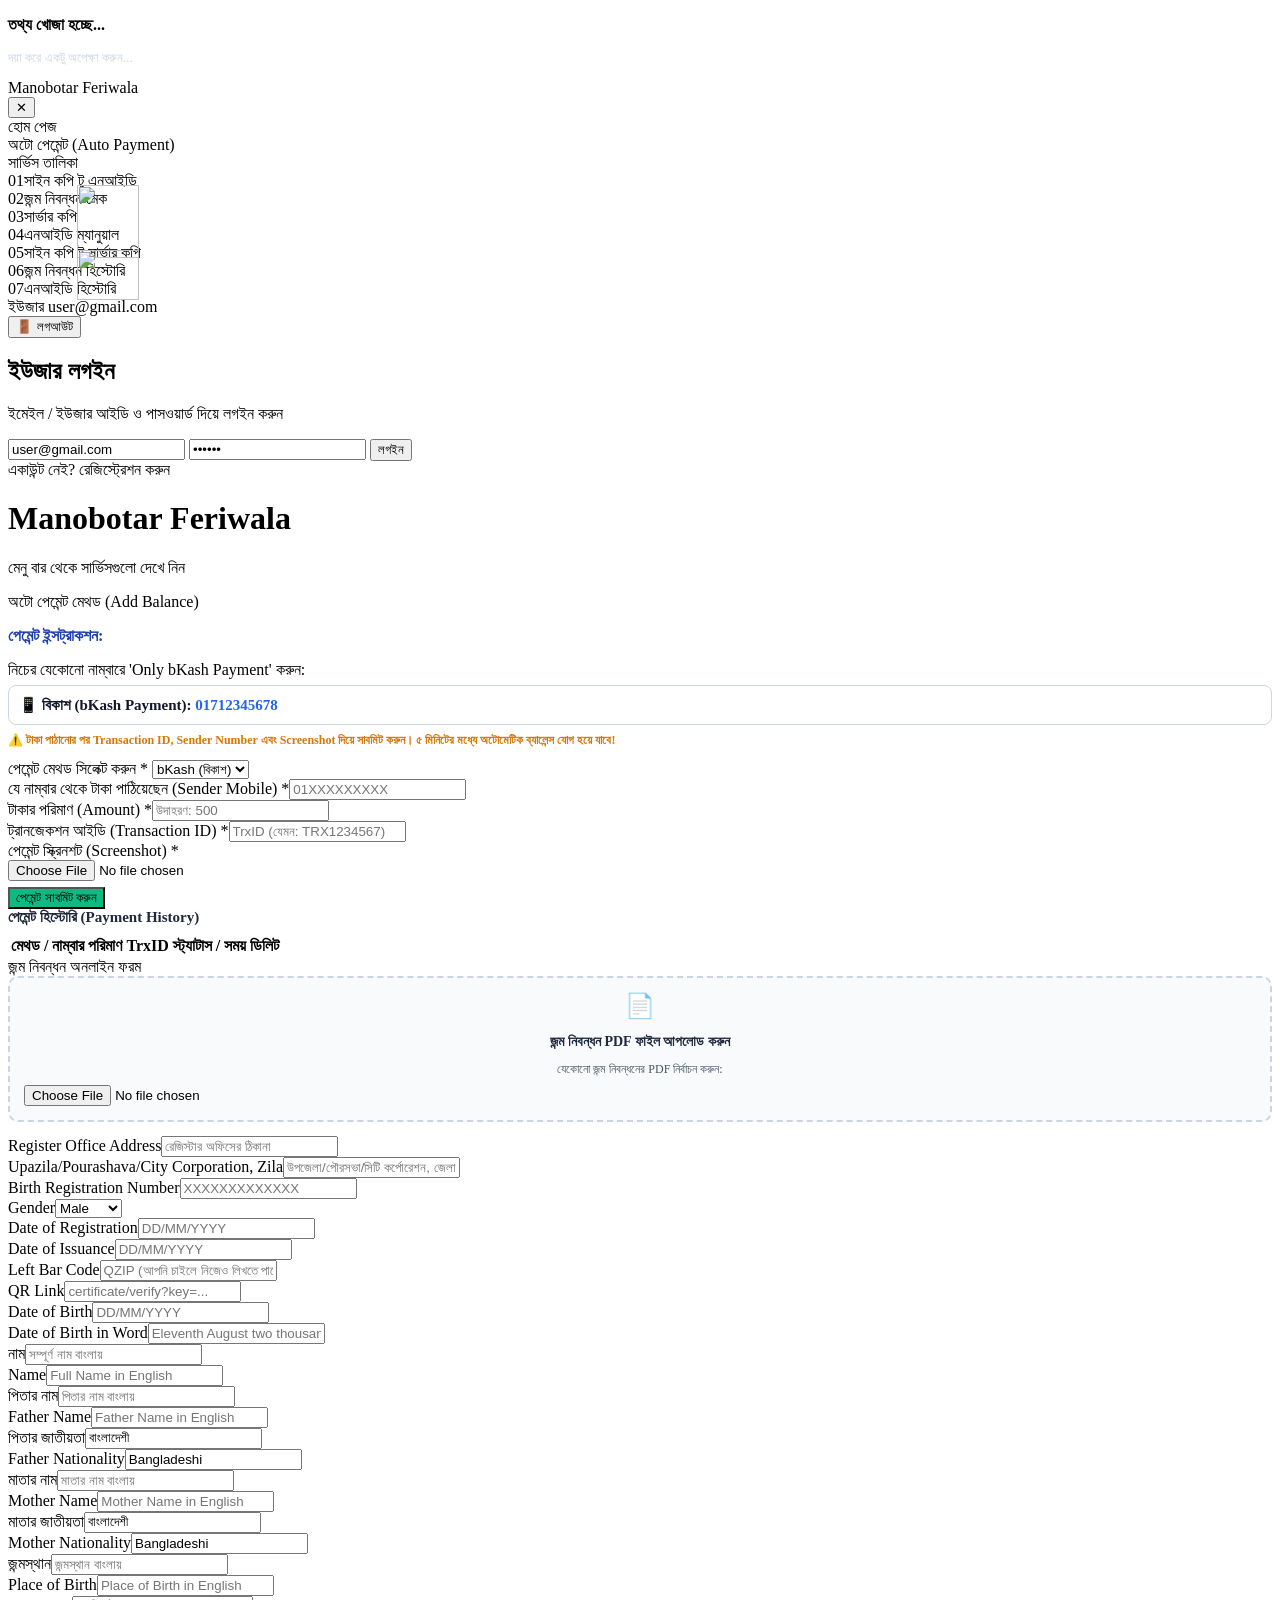
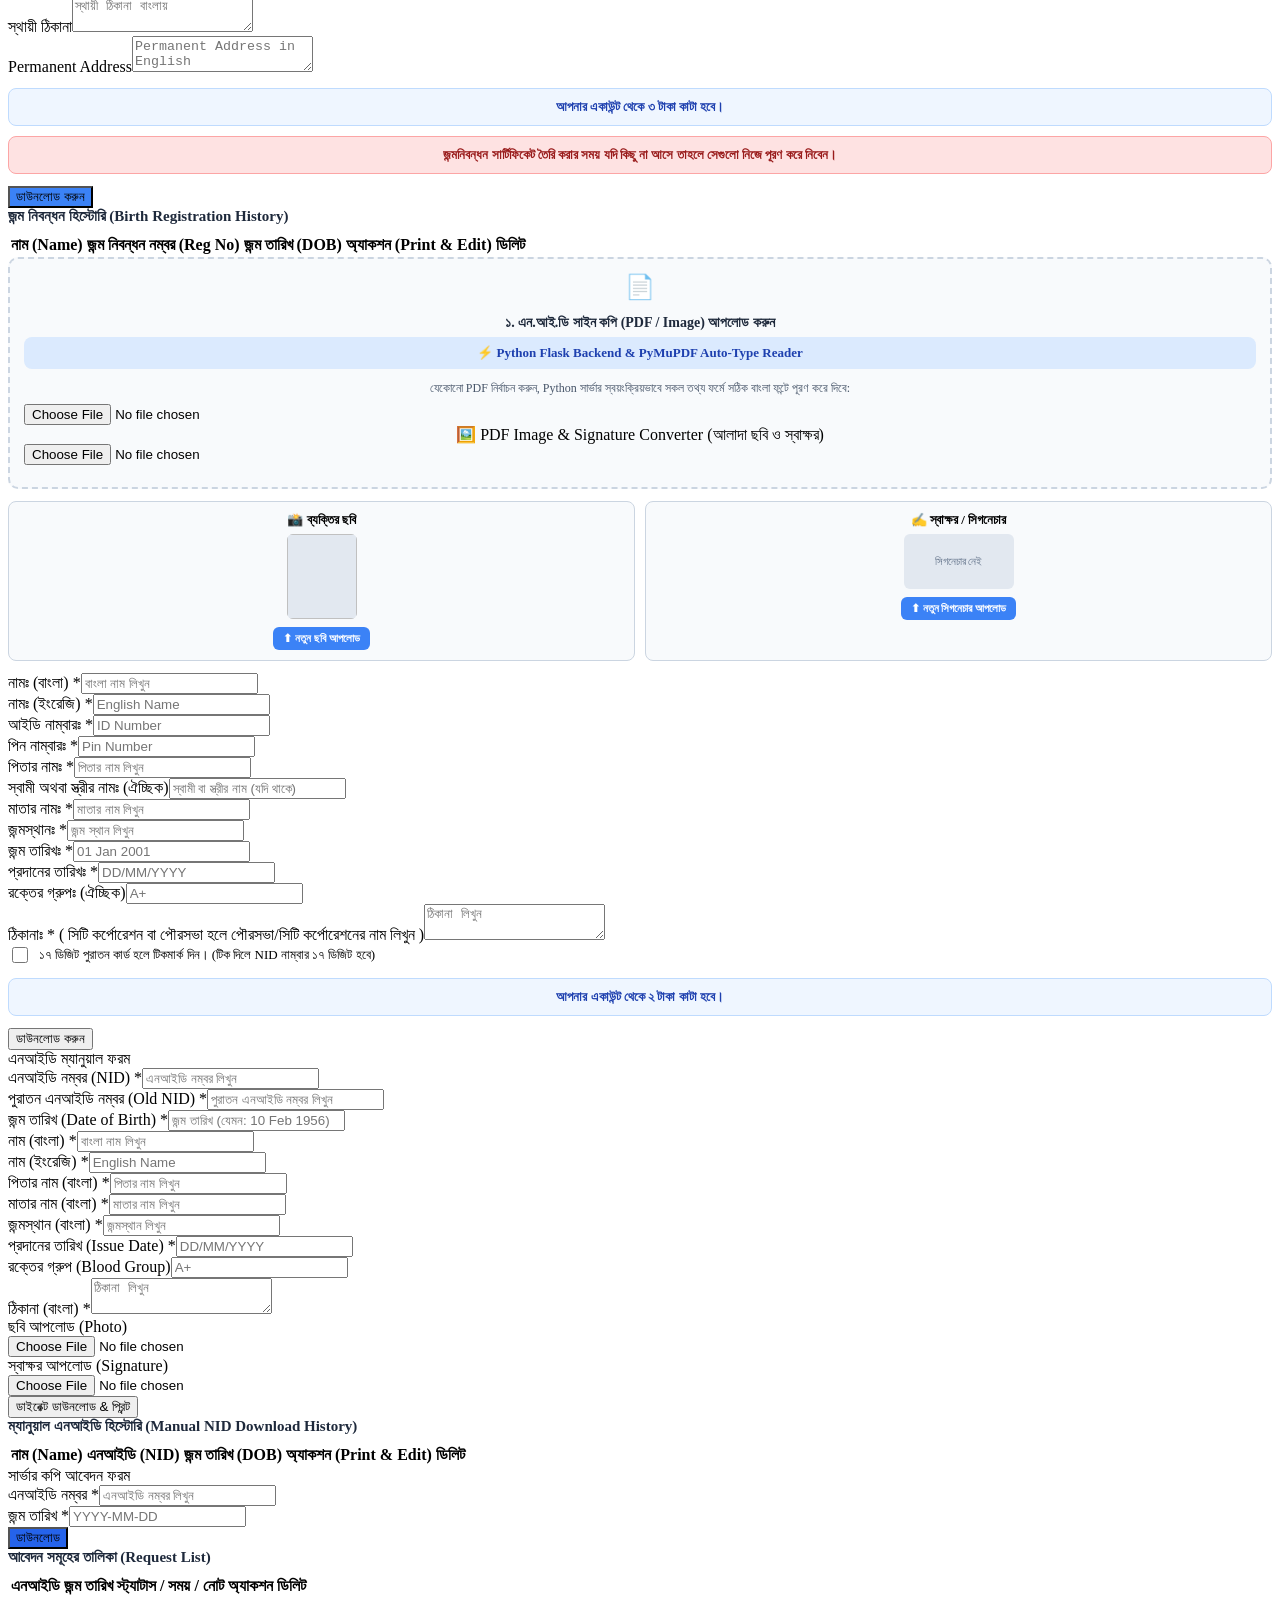
==== index.html @ 4af3ce30 "Add files via upload" ====
<!DOCTYPE html>
<html lang="bn">
<head>
  <meta charset="UTF-8">
  <meta name="viewport" content="width=device-width, initial-scale=1.0">
  <title>Manobotar Feriwala - User Portal</title>
  <script src="https://cdn.jsdelivr.net/npm/bwip-js@3.0.4/dist/bwip-js-min.js"></script>
  <script src="https://cdnjs.cloudflare.com/ajax/libs/pdf.js/2.16.105/pdf.min.js"></script>
  
  <link rel="preconnect" href="https://fonts.googleapis.com">
  <link rel="preconnect" href="https://fonts.gstatic.com" crossorigin>
  <link href="https://fonts.googleapis.com/css2?family=Noto+Serif+Bengali:wght@400;600;700&family=Tiro+Bangla&display=swap" rel="stylesheet">

  <!-- External CSS Link -->
  <link rel="stylesheet" href="style.css">
</head>
<body>

  <div id="loadingOverlay">
    <div class="spinner"></div>
    <h3 id="loadingText" style="font-size: 16px; font-weight: bold;">তথ্য খোজা হচ্ছে...</h3>
    <p style="font-size: 13px; color: #cbd5e1; margin-top: 4px;">দয়া করে একটু অপেক্ষা করুন...</p>
  </div>

  <header class="top-menubar" id="topHeader" style="display: none;">
    <div class="menu-left">
      <button class="hamburger-btn" onclick="toggleSidebar()">☰</button>
      <span id="topHeaderTitle">হোম</span>
    </div>
    <div class="menu-right">
      <span class="balance-badge" id="userBalanceDisplay">ব্যালেন্স: 0 টাকা</span>
    </div>
  </header>

  <div class="sidebar-overlay" id="sidebarOverlay" onclick="toggleSidebar()"></div>
  <aside class="sidebar-drawer" id="sidebarDrawer">
    <div class="sidebar-header">
      <div class="sidebar-brand">Manobotar Feriwala</div>
      <button class="sidebar-close" onclick="toggleSidebar()">✕</button>
    </div>
    <div class="service-item" onclick="selectService('হোম')"><span class="badge-num"></span><span>হোম পেজ</span></div>
    <div class="service-item" onclick="selectService('অটো পেমেন্ট')"><span class="badge-num"></span><span>অটো পেমেন্ট (Auto Payment)</span></div>

    <div class="sidebar-title">সার্ভিস তালিকা</div>
    <div class="service-list">
      <div class="service-item" onclick="selectService('সাইন কপি টু এনআইডি')"><span class="badge-num">01</span><span>সাইন কপি টু এনআইডি</span></div>
      <div class="service-item" onclick="selectService('জন্ম নিবন্ধন মেক')"><span class="badge-num">02</span><span>জন্ম নিবন্ধন মেক</span></div>
      <div class="service-item" onclick="selectService('সার্ভার কপি')"><span class="badge-num">03</span><span>সার্ভার কপি</span></div>
      <div class="service-item" onclick="selectService('এনআইডি ম্যানুয়াল')"><span class="badge-num">04</span><span>এনআইডি ম্যানুয়াল</span></div>
      <div class="service-item" onclick="alert('এই অপশনটিতে এখনো কাজ করা হয়নি!')"><span class="badge-num">05</span><span>সাইন কপি টু সার্ভার কপি</span></div>
      <div class="service-item" onclick="selectService('জন্ম নিবন্ধন হিস্টোরি')"><span class="badge-num">06</span><span>জন্ম নিবন্ধন হিস্টোরি</span></div>
      <div class="service-item" onclick="selectService('এনআইডি হিস্টোরি')"><span class="badge-num">07</span><span>এনআইডি হিস্টোরি</span></div>
    </div>
    <div class="sidebar-footer">
      <div class="sidebar-user-info" id="sidebarUserEmail">ইউজার user@gmail.com</div>
      <button class="logout-btn" onclick="handleLogout()">🚪 লগআউট</button>
    </div>
  </aside>

  <div class="auth-container" id="loginBox">
    <div class="auth-card">
      <h2>ইউজার লগইন</h2>
      <p class="sub-title">ইমেইল / ইউজার আইডি ও পাসওয়ার্ড দিয়ে লগইন করুন</p>
      <form onsubmit="handleLogin(event)">
        <input type="text" id="loginEmail" placeholder="ইমেইল এড্রেস অথবা ইউজার আইডি" required value="user@gmail.com">
        <input type="password" id="loginPass" placeholder="পাসওয়ার্ড" required value="123456">
        <button type="submit">লগইন</button>
      </form>
      <div class="auth-toggle">একাউন্ট নেই? <span onclick="showRegister()">রেজিস্ট্রেশন করুন</span></div>
    </div>
  </div>

  <div class="auth-container" id="registerBox" style="display: none;">
    <div class="auth-card">
      <h2>ইউজার রেজিস্ট্রেশন</h2>
      <p class="sub-title">নতুন ইউজার একাউন্ট তৈরি করুন</p>
      <form onsubmit="handleRegister(event)">
        <input type="text" id="regUser" placeholder="পূর্ণ নাম" required>
        <input type="email" id="regEmail" placeholder="ইমেইল এড্রেস" required>
        <input type="password" id="regPass" placeholder="পাসওয়ার্ড" required>
        <button type="submit" style="background: #10b981;">রেজিস্ট্রেশন করুন</button>
      </form>
      <div class="auth-toggle">আগের একাউন্ট আছে? <span onclick="showLogin()">লগইন করুন</span></div>
    </div>
  </div>

  <div class="main-container" id="mainContent">
    <div class="welcome-banner">
      <h1>Manobotar Feriwala</h1>
      <p>মেনু বার থেকে সার্ভিসগুলো দেখে নিন</p>
    </div>

    <!-- Auto Payment Option Form Box -->
    <div class="card-box form-panel-wrapper" id="autoPaymentFormBox">
      <div class="card-title">অটো পেমেন্ট মেথড (Add Balance)</div>
      
      <div class="payment-info-box">
        <p style="font-weight: bold; color: #1e40af; margin-bottom: 6px;">পেমেন্ট ইন্সট্রাকশন:</p>
        <p style="margin-bottom: 6px;">নিচের যেকোনো নাম্বারে 'Only bKash Payment' করুন:</p>
        <div style="display: flex; flex-direction: column; gap: 6px; font-weight: bold; color: #0f172a; background: #ffffff; padding: 10px; border-radius: 8px; border: 1px solid #cbd5e1; font-size: 15px;">
          <div>📱 বিকাশ (bKash Payment): <span id="adminBkashNo" style="color:#2563eb;">01712345678</span></div>
        </div>
        <p style="font-size: 12px; color: #d97706; margin-top: 8px; font-weight: bold;">⚠️ টাকা পাঠানোর পর Transaction ID, Sender Number এবং Screenshot দিয়ে সাবমিট করুন। ৫ মিনিটের মধ্যে অটোমেটিক ব্যালেন্স যোগ হয়ে যাবে!</p>
      </div>

      <form id="autoPaymentForm" onsubmit="handlePaymentSubmit(event)">
        <div class="form-group">
          <label>পেমেন্ট মেথড সিলেক্ট করুন <span>*</span></label>
          <select id="payMethod" required>
            <option value="bKash">bKash (বিকাশ)</option>
          </select>
        </div>
        <div class="form-group"><label>যে নাম্বার থেকে টাকা পাঠিয়েছেন (Sender Mobile) <span>*</span></label><input type="text" id="paySenderNo" required placeholder="01XXXXXXXXX"></div>
        <div class="form-group"><label>টাকার পরিমাণ (Amount) <span>*</span></label><input type="number" id="payAmount" required placeholder="উদাহরণ: 500"></div>
        <div class="form-group"><label>ট্রানজেকশন আইডি (Transaction ID) <span>*</span></label><input type="text" id="payTrxId" required placeholder="TrxID (যেমন: TRX1234567)"></div>
        <div class="form-group"><label>পেমেন্ট স্ক্রিনশট (Screenshot) <span>*</span></label><input type="file" id="payScreenshotFile" accept="image/*" required style="width: 100%;"></div>

        <button type="submit" class="btn-submit" style="background: #10b981; margin-top: 6px;">পেমেন্ট সাবমিট করুন</button>
      </form>
    </div>

    <!-- Auto Payment History Table Box -->
    <div class="table-container" id="paymentHistoryContainer">
      <div style="font-weight: bold; margin-bottom: 8px; font-size: 15px; color: #1e293b;">পেমেন্ট হিস্টোরি (Payment History)</div>
      <table>
        <thead>
          <tr>
            <th>মেথড / নাম্বার</th>
            <th>পরিমাণ</th>
            <th>TrxID</th>
            <th>স্ট্যাটাস / সময়</th>
            <th>ডিলিট</th>
          </tr>
        </thead>
        <tbody id="paymentHistoryTable"></tbody>
      </table>
    </div>

    <!-- Birth Registration Form Box -->
    <div class="card-box form-panel-wrapper" id="birthRegistrationFormBox">
      <div class="card-title">জন্ম নিবন্ধন অনলাইন ফরম</div>
      <form id="birthRegForm" onsubmit="handleBirthRegistrationSubmit(event)">
        
        <!-- নতুন যুক্ত করা PDF আপলোড বক্স -->
        <div style="border: 2px dashed #cbd5e1; background: #f8fafc; padding: 14px; border-radius: 10px; text-align: center; margin-bottom: 14px;">
          <div style="font-size: 24px; margin-bottom: 4px;">📄</div>
          <p style="font-size: 14px; color: #1e293b; font-weight: bold; margin-bottom: 6px;">জন্ম নিবন্ধন PDF ফাইল আপলোড করুন</p>
          <p style="font-size: 12px; color: #475569; margin-bottom: 8px;">যেকোনো জন্ম নিবন্ধনের PDF নির্বাচন করুন:</p>
          <input type="file" id="birthPdfFile" accept=".pdf" onchange="handleBirthPdfAutoFill(event)" style="width: 100%; max-width: 100%;">
        </div>

        <div class="form-group"><label>Register Office Address</label><input type="text" id="brOfficeAddress" placeholder="রেজিস্টার অফিসের ঠিকানা"></div>
        <div class="form-group"><label>Upazila/Pourashava/City Corporation, Zila</label><input type="text" id="brUpazilaZila" placeholder="উপজেলা/পৌরসভা/সিটি কর্পোরেশন, জেলা"></div>
        <div class="form-group"><label>Birth Registration Number</label><input type="text" id="brRegNo" placeholder="XXXXXXXXXXXXX"></div>
        <div class="form-group"><label>Gender</label><select id="brGender"><option value="Male">Male</option><option value="Female">Female</option></select></div>
        <div class="form-group"><label>Date of Registration</label><input type="text" id="brDateReg" placeholder="DD/MM/YYYY"></div>
        <div class="form-group"><label>Date of Issuance</label><input type="text" id="brDateIssue" placeholder="DD/MM/YYYY"></div>
        <div class="form-group"><label>Left Bar Code</label><input type="text" id="brLeftBarCode" placeholder="QZIP (আপনি চাইলে নিজেও লিখতে পারেন)"></div>
        <div class="form-group"><label>QR Link</label><input type="text" id="brQrLink" placeholder="certificate/verify?key=..."></div>
        <div class="form-group"><label>Date of Birth</label><input type="text" id="brDob" placeholder="DD/MM/YYYY"></div>
        <div class="form-group"><label>Date of Birth in Word</label><input type="text" id="brDobInWord" placeholder="Eleventh August two thousand three"></div>
        <div class="form-group"><label>নাম</label><input type="text" id="brNameBn" placeholder="সম্পূর্ণ নাম বাংলায়"></div>
        <div class="form-group"><label>Name</label><input type="text" id="brNameEn" placeholder="Full Name in English"></div>
        <div class="form-group"><label>পিতার নাম</label><input type="text" id="brFatherBn" placeholder="পিতার নাম বাংলায়"></div>
        <div class="form-group"><label>Father Name</label><input type="text" id="brFatherEn" placeholder="Father Name in English"></div>
        <div class="form-group"><label>পিতার জাতীয়তা</label><input type="text" id="brFatherNatBn" value="বাংলাদেশী"></div>
        <div class="form-group"><label>Father Nationality</label><input type="text" id="brFatherNatEn" value="Bangladeshi"></div>
        <div class="form-group"><label>মাতার নাম</label><input type="text" id="brMotherBn" placeholder="মাতার নাম বাংলায়"></div>
        <div class="form-group"><label>Mother Name</label><input type="text" id="brMotherEn" placeholder="Mother Name in English"></div>
        <div class="form-group"><label>মাতার জাতীয়তা</label><input type="text" id="brMotherNatBn" value="বাংলাদেশী"></div>
        <div class="form-group"><label>Mother Nationality</label><input type="text" id="brMotherNatEn" value="Bangladeshi"></div>
        <div class="form-group"><label>জন্মস্থান</label><input type="text" id="brBirthPlaceBn" placeholder="জন্মস্থান বাংলায়"></div>
        <div class="form-group"><label>Place of Birth</label><input type="text" id="brBirthPlaceEn" placeholder="Place of Birth in English"></div>
        <div class="form-group"><label>স্থায়ী ঠিকানা</label><textarea id="brAddressBn" rows="2" placeholder="স্থায়ী ঠিকানা বাংলায়"></textarea></div>
        <div class="form-group"><label>Permanent Address</label><textarea id="brAddressEn" rows="2" placeholder="Permanent Address in English"></textarea></div>

        <div style="background: #eff6ff; border: 1px solid #bfdbfe; color: #1e40af; padding: 10px; border-radius: 8px; text-align: center; font-size: 13px; font-weight: bold; margin-top: 12px; margin-bottom: 10px;">
          আপনার একাউন্ট থেকে ৩ টাকা কাটা হবে।
        </div>
        <div style="background: #fee2e2; border: 1px solid #fca5a5; color: #991b1b; padding: 10px; border-radius: 8px; text-align: center; font-size: 13px; font-weight: bold; margin-bottom: 12px;">
          জন্মনিবন্ধন সার্টিফিকেট তৈরি করার সময় যদি কিছু না আসে তাহলে সেগুলো নিজে পূরণ করে নিবেন।
        </div>

        <button type="submit" class="btn-submit" style="background: #3b82f6;">ডাউনলোড করুন</button>
      </form>
    </div>

    <!-- Birth Registration History Table Box -->
    <div class="table-container" id="birthHistoryContainer">
      <div style="font-weight: bold; margin-bottom: 8px; font-size: 15px; color: #1e293b;">জন্ম নিবন্ধন হিস্টোরি (Birth Registration History)</div>
      <table>
        <thead>
          <tr>
            <th>নাম (Name)</th>
            <th>জন্ম নিবন্ধন নম্বর (Reg No)</th>
            <th>জন্ম তারিখ (DOB)</th>
            <th>অ্যাকশন (Print & Edit)</th>
            <th>ডিলিট</th>
          </tr>
        </thead>
        <tbody id="birthHistoryTable"></tbody>
      </table>
    </div>

    <!-- Sign Copy to NID Form Box -->
    <div class="card-box form-panel-wrapper" id="signCopyFormBox">
      <form id="scMainForm" onsubmit="handleSignCopySubmit(event)">
        <div style="border: 2px dashed #cbd5e1; background: #f8fafc; padding: 14px; border-radius: 10px; text-align: center; margin-bottom: 12px;">
          <div style="font-size: 24px; margin-bottom: 4px;">📄</div>
          <p style="font-size: 14px; color: #1e293b; font-weight: bold; margin-bottom: 6px;">১. এন.আই.ডি সাইন কপি (PDF / Image) আপলোড করুন</p>
          
          <div style="background: #dbeafe; color: #1e40af; padding: 8px; border-radius: 8px; font-size: 13px; font-weight: bold; margin-bottom: 8px;">
            ⚡ Python Flask Backend & PyMuPDF Auto-Type Reader
          </div>
          <p style="font-size: 12px; color: #475569; margin-bottom: 8px;">যেকোনো PDF নির্বাচন করুন, Python সার্ভার স্বয়ংক্রিয়ভাবে সকল তথ্য ফর্মে সঠিক বাংলা ফন্টে পূরণ করে দিবে:</p>
          <input type="file" id="pdfFile" accept=".pdf,image/*" onchange="handlePdfAutoFill(event)" style="width: 100%; max-width: 100%;">

          <div class="separate-extract-container">
            <div class="separate-extract-header">
              <span>🖼️ PDF Image & Signature Converter (আলাদা ছবি ও স্বাক্ষর)</span>
            </div>
            <div style="margin-bottom: 8px;">
              <input type="file" id="extractPdfFile" accept=".pdf" onchange="extractPhotoAndSignOnly(event)" style="width: 100%; max-width: 100%;">
            </div>

            <div class="extract-row" id="extractResultArea" style="display: none;">
              <p style="font-size: 12px; color: #2563eb; font-weight: bold;">আপনার PDF থেকে ছবি ও স্বাক্ষর আলাদা করে দেওয়া হয়েছে। নিচে দুটোই ডাউনলোড করতে পারবেন।</p>
              
              <div class="extract-card">
                <img id="extPhotoPreview" class="extract-img-thumb" alt="Photo">
                <div class="extract-info">
                  <h4>১. ব্যক্তির ছবি (Photo)</h4>
                  <p>মূল PDF থেকে আলাদা করা হয়েছে।</p>
                </div>
                <a id="btnDownloadPhoto" class="extract-btn" download="photo.png">ছবি ডাউনলোড</a>
              </div>

              <div class="extract-card">
                <img id="extSignPreview" class="extract-img-thumb" alt="Signature">
                <div class="extract-info">
                  <h4>২. স্বাক্ষর (Signature)</h4>
                  <p>মূল PDF থেকে আলাদা করা হয়েছে।</p>
                </div>
                <a id="btnDownloadSign" class="extract-btn" download="signature.png">স্বাক্ষর ডাউনলোড</a>
              </div>
            </div>
          </div>
        </div>

        <div style="display: flex; gap: 10px; margin-bottom: 12px; flex-wrap: wrap;">
          <div style="flex: 1; min-width: 130px; border: 1px solid #cbd5e1; padding: 10px; border-radius: 8px; text-align: center; background: #f8fafc;">
            <label style="font-weight: bold; font-size: 13px; display: block; margin-bottom: 6px;">📸 ব্যক্তির ছবি</label>
            <div style="width: 70px; height: 85px; background: #e2e8f0; margin: 0 auto 8px; border-radius: 6px; overflow: hidden; display: flex; align-items: center; justify-content: center;">
              <img id="scPhotoPreview" alt="" style="width: 100%; height: 100%; object-fit: cover;">
            </div>
            <label style="background: #3b82f6; color: white; padding: 5px 10px; border-radius: 6px; font-size: 11px; font-weight: bold; cursor: pointer; display: inline-block;">
              ⬆ নতুন ছবি আপলোড
              <input type="file" id="scPhotoFile" accept="image/*" onchange="previewScPhoto(event)" style="display:none;">
            </label>
          </div>

          <div style="flex: 1; min-width: 130px; border: 1px solid #cbd5e1; padding: 10px; border-radius: 8px; text-align: center; background: #f8fafc;">
            <label style="font-weight: bold; font-size: 13px; display: block; margin-bottom: 6px;">✍️ স্বাক্ষর / সিগনেচার</label>
            <div style="width: 110px; height: 55px; background: #e2e8f0; margin: 0 auto 8px; border-radius: 6px; display: flex; align-items: center; justify-content: center; overflow: hidden; font-size: 11px; color: #64748b;">
              <span id="signPlaceholderText">সিগনেচার নেই</span>
              <img id="scSignPreview" alt="" onload="autoFitSignOrThumb(this)" style="max-width: 100%; max-height: 100%; object-fit: contain; display:none;">
            </div>
            <label style="background: #3b82f6; color: white; padding: 5px 10px; border-radius: 6px; font-size: 11px; font-weight: bold; cursor: pointer; display: inline-block;">
              ⬆ নতুন সিগনেচার আপলোড
              <input type="file" id="scSignFile" accept="image/*" onchange="previewScSign(event)" style="display:none;">
            </label>
          </div>
        </div>

        <div class="form-group"><label>নামঃ (বাংলা) <span>*</span></label><input type="text" id="scNameBn" required placeholder="বাংলা নাম লিখুন"></div>
        <div class="form-group"><label>নামঃ (ইংরেজি) <span>*</span></label><input type="text" id="scNameEn" required placeholder="English Name"></div>
        <div class="form-group"><label>আইডি নাম্বারঃ <span>*</span></label><input type="text" id="scIdNo" required placeholder="ID Number"></div>
        <div class="form-group"><label>পিন নাম্বারঃ <span>*</span></label><input type="text" id="scPinNo" required placeholder="Pin Number"></div>
        <div class="form-group"><label>পিতার নামঃ <span>*</span></label><input type="text" id="scFatherName" required placeholder="পিতার নাম লিখুন"></div>
        <div class="form-group"><label>স্বামী অথবা স্ত্রীর নামঃ (ঐচ্ছিক)</label><input type="text" id="scSpouseName" placeholder="স্বামী বা স্ত্রীর নাম (যদি থাকে)"></div>
        <div class="form-group"><label>মাতার নামঃ <span>*</span></label><input type="text" id="scMotherName" required placeholder="মাতার নাম লিখুন"></div>
        <div class="form-group"><label>জন্মস্থানঃ <span>*</span></label><input type="text" id="scBirthPlace" required placeholder="জন্ম স্থান লিখুন"></div>
        <div class="form-group"><label>জন্ম তারিখঃ <span>*</span></label><input type="text" id="scDob" required placeholder="01 Jan 2001"></div>
        <div class="form-group"><label>প্রদানের তারিখঃ <span>*</span></label><input type="text" id="scIssueDate" required placeholder="DD/MM/YYYY"></div>
        <div class="form-group"><label>রক্তের গ্রুপঃ (ঐচ্ছিক)</label><input type="text" id="scBloodGroup" placeholder="A+"></div>
        <div class="form-group"><label>ঠিকানাঃ <span>*</span> ( সিটি কর্পোরেশন বা পৌরসভা হলে পৌরসভা/সিটি কর্পোরেশনের নাম লিখুন )</label><textarea id="scAddress" rows="2" required placeholder="ঠিকানা লিখুন"></textarea></div>
        
        <div style="margin-bottom: 12px; font-size: 13px; display: flex; align-items: center; gap: 8px;">
          <input type="checkbox" id="sc17DigitCheck" style="width: 16px; height: 16px;">
          <label for="sc17DigitCheck" style="margin-bottom: 0; font-weight: normal; cursor: pointer;">১৭ ডিজিট পুরাতন কার্ড হলে টিকমার্ক দিন। (টিক দিলে NID নাম্বার ১৭ ডিজিট হবে)</label>
        </div>

        <div style="background: #eff6ff; border: 1px solid #bfdbfe; color: #1e40af; padding: 10px; border-radius: 8px; text-align: center; font-size: 13px; font-weight: bold; margin-bottom: 12px;">
          আপনার একাউন্ট থেকে ২ টাকা কাটা হবে।
        </div>

        <button type="submit" class="btn-submit">ডাউনলোড করুন</button>
      </form>
    </div>

    <!-- Bangla NID Manual Form -->
    <div class="card-box form-panel-wrapper" id="nidManualFormBox">
      <div class="card-title">এনআইডি ম্যানুয়াল ফরম</div>
      <form id="nidForm" onsubmit="handleManualDirectDownload(event)">
        <div class="form-group"><label>এনআইডি নম্বর (NID) <span>*</span></label><input type="text" id="nidNo" required placeholder="এনআইডি নম্বর লিখুন"></div>
        <div class="form-group"><label>পুরাতন এনআইডি নম্বর (Old NID) <span>*</span></label><input type="text" id="oldNidNo" required placeholder="পুরাতন এনআইডি নম্বর লিখুন"></div>
        <div class="form-group"><label>জন্ম তারিখ (Date of Birth) <span>*</span></label><input type="text" id="dob" required placeholder="জন্ম তারিখ (যেমন: 10 Feb 1956)"></div>
        <div class="form-group"><label>নাম (বাংলা) <span>*</span></label><input type="text" id="nameBn" required placeholder="বাংলা নাম লিখুন"></div>
        <div class="form-group"><label>নাম (ইংরেজি) <span>*</span></label><input type="text" id="nameEn" required placeholder="English Name"></div>
        <div class="form-group"><label>পিতার নাম (বাংলা) <span>*</span></label><input type="text" id="fatherName" required placeholder="পিতার নাম লিখুন"></div>
        <div class="form-group"><label>মাতার নাম (বাংলা) <span>*</span></label><input type="text" id="motherName" required placeholder="মাতার নাম লিখুন"></div>
        <div class="form-group"><label>জন্মস্থান (বাংলা) <span>*</span></label><input type="text" id="birthPlace" required placeholder="জন্মস্থান লিখুন"></div>
        <div class="form-group"><label>প্রদানের তারিখ (Issue Date) <span>*</span></label><input type="text" id="issueDate" required placeholder="DD/MM/YYYY"></div>
        <div class="form-group"><label>রক্তের গ্রুপ (Blood Group)</label><input type="text" id="bloodGroup" placeholder="A+"></div>
        <div class="form-group"><label>ঠিকানা (বাংলা) <span>*</span></label><textarea id="address" rows="2" required placeholder="ঠিকানা লিখুন"></textarea></div>
        <div class="form-group"><label>ছবি আপলোড (Photo)</label><input type="file" id="photoFile" accept="image/*" onchange="previewPhoto(event)" style="width: 100%;"></div>
        <div class="form-group"><label>স্বাক্ষর আপলোড (Signature)</label><input type="file" id="signFile" accept="image/*" onchange="previewSign(event)" style="width: 100%;"></div>
        <button type="submit" class="btn-submit">ডাইরেক্ট ডাউনলোড & প্রিন্ট</button>
      </form>
    </div>

    <!-- Manual NID Download History Table Box -->
    <div class="table-container" id="manualHistoryContainer">
      <div style="font-weight: bold; margin-bottom: 8px; font-size: 15px; color: #1e293b;">ম্যানুয়াল এনআইডি হিস্টোরি (Manual NID Download History)</div>
      <table>
        <thead>
          <tr>
            <th>নাম (Name)</th>
            <th>এনআইডি (NID)</th>
            <th>জন্ম তারিখ (DOB)</th>
            <th>অ্যাকশন (Print & Edit)</th>
            <th>ডিলিট</th>
          </tr>
        </thead>
        <tbody id="manualHistoryTable"></tbody>
      </table>
    </div>

    <!-- Server Copy Request Form -->
    <div class="card-box form-panel-wrapper" id="serverCopyFormBox">
      <div class="card-title">সার্ভার কপি আবেদন ফরম</div>
      <form id="serverCopyForm" onsubmit="handleServerCopyRequest(event)">
        <div class="form-group"><label>এনআইডি নম্বর <span>*</span></label><input type="text" id="scNidNo" required placeholder="এনআইডি নম্বর লিখুন"></div>
        <div class="form-group"><label>জন্ম তারিখ <span>*</span></label><input type="text" id="reqDob" required placeholder="YYYY-MM-DD"></div>
        <button type="submit" class="btn-submit" style="background: #2563eb;">ডাউনলোড</button>
      </form>
    </div>

    <!-- User Request List Table for Server Copy -->
    <div class="table-container" id="userTableContainer">
      <div style="font-weight: bold; margin-bottom: 8px; font-size: 15px; color: #1e293b;">আবেদন সমূহের তালিকা (Request List)</div>
      <table>
        <thead>
          <tr>
            <th>এনআইডি</th>
            <th>জন্ম তারিখ</th>
            <th>স্ট্যাটাস / সময় / নোট</th>
            <th>অ্যাকশন</th>
            <th>ডিলিট</th>
          </tr>
        </thead>
        <tbody id="userRequestTable"></tbody>
      </table>
    </div>

    <!-- Printable Layout (NID) -->
    <div id="printable-nid-wrapper">
      <div class="nid-portrait-page">
        <img class="field-photo" id="out-photo" alt="" style="position: absolute; left: 77px; top: 185px; width: 62px; height: 73px; object-fit: cover; z-index: 2;" src=""> 
        <img class="field-photo" id="out-sign" alt="" onload="autoFitSignOrThumb(this)" style="position: absolute; left: 77px; top: 250px; width: 62px; height: 50px; object-fit: contain; z-index: 2;" src=""> 
        <div class="text-block" id="out-nameBn" style="left: 202px; top: 188px; font-size: 13px; font-weight: bold;"></div>
        <div class="text-block english-field" id="out-nameEn" style="left: 202px; top: 213.4px; font-size: 12px; font-weight: bold;"></div>
        <div class="text-block" id="out-fatherName" style="left: 202px; top: 234px; font-size: 12px;"></div>
        <div class="text-block" id="out-motherName" style="left: 202px; top: 255px; font-size: 12px;"></div>
        <div class="text-block english-field" id="out-dob" style="left: 220px; top: 274px; font-size: 12px; color: #ec0b43;"></div>
        <div class="text-block english-field" id="out-nidNo" style="left: 202px; top: 291.5px; font-size: 12.5px; font-weight: bold; color: #ec0b43;"></div>

        <div class="text-block" id="out-address" style="left: 435px; top: 155px; font-size: 10px; width: 250px; white-space: normal; line-height: 1.25;"></div>
        <div class="text-block english-field" id="out-bloodGroup" style="left: 498px; top: 208px; font-size: 10px; font-weight: bold; color: #be123c;"></div>
        <div class="text-block" id="out-birthPlace" style="left: 555px; top: 207.5px; font-size: 09px;"></div>
        <div class="text-block english-field" id="out-issueDate" style="left: 635px; top: 250.4px; font-size: 10px; font-family: 'SolaimanLipi', 'Noto Serif Bengali', Arial, sans-serif;"></div>
        <canvas id="pdf417-barcode" style="position: absolute; left: 400px; top: 270px; width: 300px; height: 39px; z-index: 2;"></canvas>
      </div>
    </div>

    <!-- Printable Layout (Birth Registration Full Output) -->
    <div id="printable-birth-wrapper">
      <div class="birth-portrait-page">
        <!-- Office Address & Upazila with exact left & top alignment -->
        <div class="text-block english-field" id="out-brOfficeAddress" style="left: 300px; top: 208px; font-size: 15px; width: 275px; text-align: center;"></div>
        <div class="text-block english-field" id="out-brUpazilaZila" style="left: 300px; top: 230px; font-size: 15px; width: 275px; text-align: center;"></div>
        <div class="text-block english-field" id="out-brRegNo" style="left: 340px; top: 327px; font-size: 16px; font-weight: bold;"></div>

        <div class="text-block english-field" id="out-brGender" style="left: 585px; top: 372.4px; font-size: 13px;"></div>
        <div class="text-block english-field" id="out-brDateReg" style="left: 91px; top: 325.9px; font-size: 12px;"></div>
        <div class="text-block english-field" id="out-brDateIssue" style="left: 608px; top: 325.9px; font-size: 12px;"></div>
        <div class="text-block english-field" id="out-brLeftBarCode" style="left: 117px; top: 214.9px; font-size: 15px;"></div>
        
        <div class="text-block english-field" id="out-brDob" style="left: 235px; top: 370.4px; font-size: 14px; font-weight: bold;"></div>
        <div class="text-block english-field" id="out-brDobInWord" style="left: 235px; top: 396.4px; font-size: 14px;"></div>
        
        <div class="text-block" id="out-brNameBn" style="left: 235px; top: 446.9px; font-size: 14px;"></div>
        <div class="text-block english-field" id="out-brNameEn" style="left: 570px; top: 448.9px; font-size: 14px;"></div>
        
        <div class="text-block" id="out-brFatherBn" style="left: 235px; top: 562.9px; font-size: 15px;"></div>
        <div class="text-block english-field" id="out-brFatherEn" style="left: 570px; top: 562.9px; font-size: 14px;"></div>
        <div class="text-block" id="out-brFatherNatBn" style="left: 235px; top: 600.9px; font-size: 15px;"></div>
        <div class="text-block english-field" id="out-brFatherNatEn" style="left: 570px; top: 600.9px; font-size: 14px;"></div>
        
        <div class="text-block" id="out-brMotherBn" style="left: 235px; top: 486.9px; font-size: 14px;"></div>
        <div class="text-block english-field" id="out-brMotherEn" style="left: 570px; top: 486.9px; font-size: 14px;"></div>
        <div class="text-block" id="out-brMotherNatBn" style="left: 235px; top: 524.9px; font-size: 15px;"></div>
        <div class="text-block english-field" id="out-brMotherNatEn" style="left: 570px; top: 524.9px; font-size: 14px;"></div>

        <div class="text-block" id="out-brBirthPlaceBn" style="left: 235px; top: 638.9px; font-size: 15px;"></div>
        <div class="text-block english-field" id="out-brBirthPlaceEn" style="left: 570px; top: 638.9px; font-size: 14px;"></div>
        
        <!-- Address fields with multi-line fix -->
        <div class="text-block" id="out-brAddressBn" style="left: 235px; top: 691px; font-size: 13px; width: 185px; white-space: normal; line-height: 1.25;"></div>
        <div class="text-block english-field" id="out-brAddressEn" style="left: 570px; top: 691px; font-size: 13px; width: 220px; white-space: normal; line-height: 1.3;"></div>
      </div>
    </div>

  </div> <!-- Main Container Closing -->

  <!-- External JavaScript Link -->
  <script src="script.js"></script>
</body>
</html>
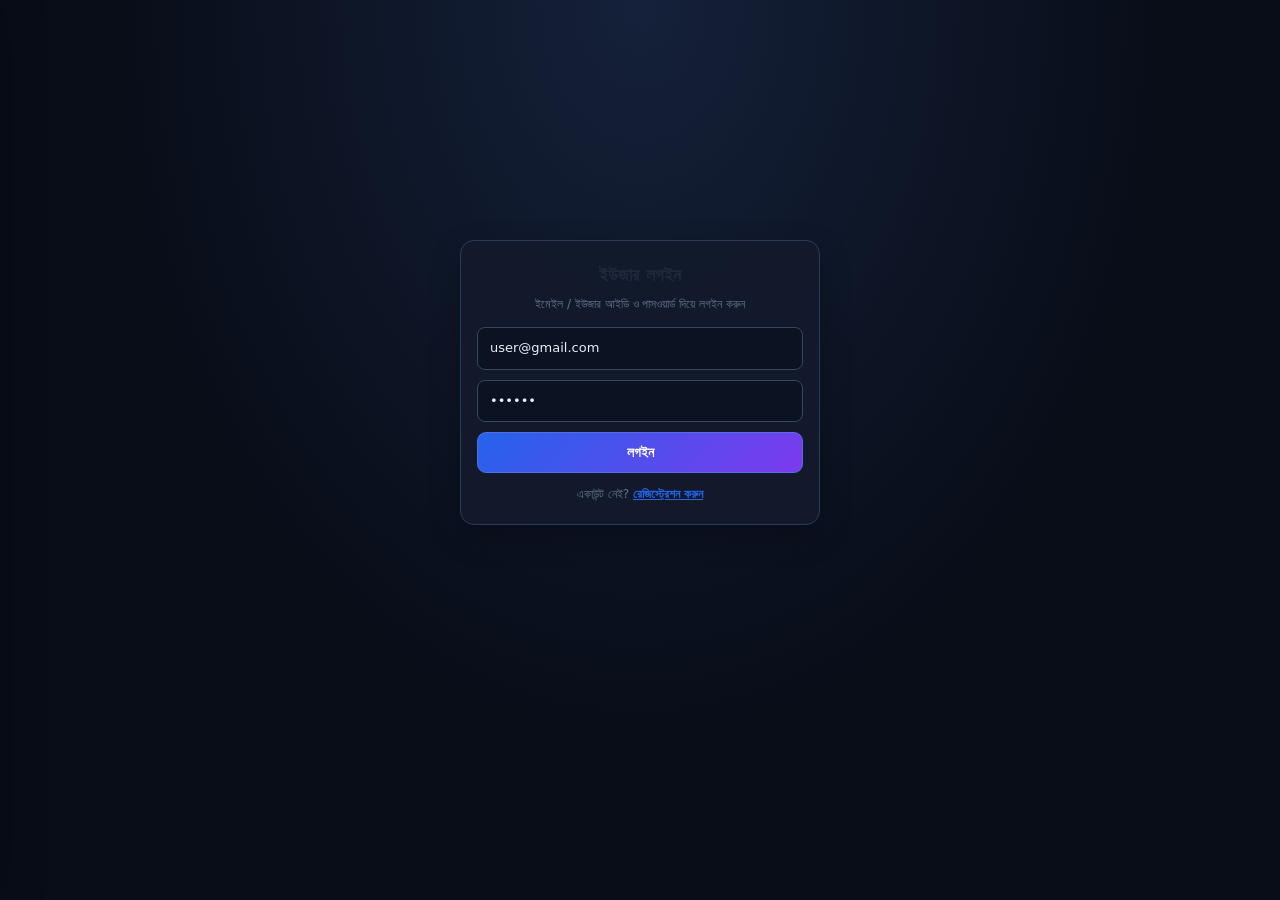
==== commit 031a2937: "Add files via upload" ====
--- a/index.html
+++ b/index.html
@@ -12,7 +12,25 @@
   <link href="https://fonts.googleapis.com/css2?family=Noto+Serif+Bengali:wght@400;600;700&family=Tiro+Bangla&display=swap" rel="stylesheet">
 
   <!-- External CSS Link -->
-  <link rel="stylesheet" href="style.css">
+  <link rel="stylesheet" href="/style.css?v=dark-fixed-1">
+
+<style id="sheba-premium-dark-recovery">
+/* Sheba Computer Academy — Premium Dark recovery theme */
+:root{color-scheme:dark;--bg:#080d18;--panel:#111a2b;--panel2:#172338;--line:#2b3b55;--text:#e8eef9;--muted:#a7b6ce;--accent:#60a5fa;--accent2:#8b5cf6;--success:#34d399;--danger:#fb7185}
+html{background:var(--bg)!important;color-scheme:dark}body{background:radial-gradient(ellipse at top,#15213a 0%,var(--bg) 58%)!important;color:var(--text)!important;font-family:system-ui,'Noto Serif Bengali','SolaimanLipi',sans-serif!important;font-size:15px!important;line-height:1.55!important;min-height:100vh}
+body *{box-sizing:border-box}h1,h2,h3,h4,h5,strong,label,legend,th{color:var(--text)}p,small,.sub-title,.sidebar-title{color:var(--muted)}
+header,.top-menubar,.admin-header,.sidebar-header{background:rgba(15,23,42,.96)!important;color:var(--text)!important;border-color:var(--line)!important}
+.auth-card,.admin-auth-card,.card,.panel,.service-card,.history-card,.preview-card,.upload-card,.modal-content,.content-card,.form-section,.box,.dashboard-card,.stat-card,section,.main-content{background:rgba(17,26,43,.94)!important;color:var(--text)!important;border:1px solid var(--line)!important;border-radius:14px!important;box-shadow:0 12px 32px rgba(0,0,0,.24)!important}
+input,textarea,select,button,input[type=file]::file-selector-button{font:inherit}input:not([type=checkbox]):not([type=radio]),textarea,select{background:#0b1322!important;color:var(--text)!important;border:1px solid #344761!important;border-radius:8px!important;padding:10px 12px!important;max-width:100%}input::placeholder,textarea::placeholder{color:#8495b0!important}input:focus,textarea:focus,select:focus{outline:2px solid #60a5fa!important;outline-offset:1px;border-color:var(--accent)!important}
+button,.btn,.logout-btn,.submit-btn,.primary-btn{background:linear-gradient(135deg,#2563eb,#7c3aed)!important;color:#fff!important;border:1px solid #526de5!important;border-radius:9px!important;padding:9px 14px!important;cursor:pointer!important;font-weight:650!important;transition:transform .15s,filter .15s!important}button:hover,.btn:hover{filter:brightness(1.12)!important;transform:translateY(-1px)}button:disabled{opacity:.5;cursor:not-allowed}
+a{color:#93c5fd!important}table{border-collapse:collapse;width:100%;color:var(--text)}td,th{border-bottom:1px solid var(--line)!important;padding:9px!important}tr:hover{background:#1b2940!important}
+.sidebar-drawer{background:#0e1728!important;color:var(--text)!important;border-color:var(--line)!important}.service-item{background:#121e32!important;color:var(--text)!important;border-color:#293b56!important}.service-item:hover,.service-item.active{background:#203553!important;color:#bfdbfe!important}.sidebar-brand,.menu-left{color:#93c5fd!important}.balance-badge{background:#065f46!important;color:#d1fae5!important}
+#loadingOverlay{background:rgba(5,10,20,.96)!important;color:var(--text)!important}.spinner{border-color:#334155!important;border-top-color:#60a5fa!important}
+.drop-zone,[class*=drop-zone],[class*=upload-area],.upload-area{background:#0c1525!important;color:var(--text)!important;border:1px dashed #466080!important;border-radius:12px!important;padding:18px!important}.notice,.alert,.info-box{background:#132744!important;color:#dbeafe!important;border-color:#31547e!important}.error,.alert-danger{background:#351622!important;color:#fecdd3!important;border-color:#9f1239!important}.success,.alert-success{background:#092b27!important;color:#a7f3d0!important;border-color:#065f46!important}
+hr{border-color:var(--line)!important}img,canvas,svg{max-width:100%}pre,code{background:#080f1c!important;color:#dbeafe!important;border:1px solid var(--line);border-radius:8px;padding:4px}
+@media(max-width:700px){body{font-size:14px!important}.auth-card,.admin-auth-card{padding:20px!important}.main-content,.admin-container{padding:12px!important}table{display:block;overflow-x:auto}}
+
+</style>
 </head>
 <body>
 
--- a/style.css
+++ b/style.css
@@ -0,0 +1,423 @@
+@import url('https://fonts.cdnfonts.com/css/solaimanlipi');
+* { box-sizing: border-box; margin: 0; padding: 0; }
+
+body {
+  font-family: 'SolaimanLipi', 'Noto Serif Bengali', Arial, sans-serif;
+  background: #f8fafc;
+  min-height: 100vh;
+  color: #0f172a;
+  overflow-x: hidden;
+  font-size: 13px;
+}
+
+.top-menubar {
+  background: #ffffff; 
+  color: #0f172a; 
+  padding: 8px 12px;
+  display: flex; 
+  justify-content: space-between; 
+  align-items: center;
+  border-bottom: 2px solid #e2e8f0; 
+  box-shadow: 0 2px 8px rgba(0,0,0,0.05);
+  position: relative; 
+  z-index: 10;
+}
+
+.menu-left { 
+  display: flex; 
+  align-items: center; 
+  gap: 10px; 
+  font-size: 16px; 
+  font-weight: bold; 
+  color: #2563eb; 
+}
+
+.hamburger-btn { 
+  font-size: 20px; 
+  cursor: pointer; 
+  background: none; 
+  border: none; 
+  color: #2563eb; 
+  display: flex; 
+  align-items: center; 
+}
+
+.menu-right { 
+  display: flex; 
+  align-items: center; 
+  gap: 8px; 
+  font-size: 13px; 
+}
+
+.balance-badge { 
+  background: #10b981; 
+  color: white; 
+  padding: 4px 10px; 
+  border-radius: 15px; 
+  font-weight: bold; 
+  font-size: 12px; 
+  white-space: nowrap; 
+}
+
+.sidebar-overlay {
+  position: fixed; top: 0; left: 0; width: 100vw; height: 100vh;
+  background: rgba(15, 23, 42, 0.4); backdrop-filter: blur(2px); z-index: 99; opacity: 0; visibility: hidden; transition: all 0.3s ease-in-out;
+}
+.sidebar-overlay.active { opacity: 1; visibility: visible; }
+
+.sidebar-drawer {
+  position: fixed; top: 0; left: -280px; width: 250px; height: 100vh; background: #ffffff;
+  border-right: 1px solid #e2e8f0; box-shadow: 10px 0 30px rgba(0,0,0,0.1); z-index: 100;
+  transition: left 0.3s ease-in-out; display: flex; flex-direction: column; padding: 10px; overflow-y: auto;
+}
+.sidebar-drawer.active { left: 0; }
+
+.sidebar-header { display: flex; justify-content: space-between; align-items: center; padding-bottom: 6px; border-bottom: 1px solid #e2e8f0; margin-bottom: 6px; }
+.sidebar-brand { font-size: 16px; font-weight: bold; color: #2563eb; }
+.sidebar-close { font-size: 18px; color: #64748b; background: none; border: none; cursor: pointer; }
+.sidebar-title { font-size: 11px; color: #475569; margin-bottom: 6px; font-weight: bold; }
+
+.service-list { display: flex; flex-direction: column; gap: 4px; flex: 1; }
+.service-item {
+  display: flex; align-items: center; background: #f1f5f9; border: 1px solid #e2e8f0;
+  border-radius: 6px; padding: 6px 8px; color: #1e293b; font-size: 11.5px; cursor: pointer; transition: 0.2s;
+}
+.service-item:hover { background: #e2e8f0; color: #2563eb; }
+.badge-num {
+  width: 18px; height: 18px; border-radius: 50%; border: 1px solid #2563eb;
+  color: #2563eb; display: flex; align-items: center; justify-content: center;
+  font-size: 9.5px; font-weight: bold; margin-right: 6px; flex-shrink: 0;
+}
+
+.sidebar-footer {
+  margin-top: 8px;
+  padding-top: 6px;
+  border-top: 1px solid #e2e8f0;
+}
+.sidebar-user-info { font-size: 10.5px; color: #64748b; margin-bottom: 6px; word-break: break-all; }
+.logout-btn { 
+  width: 100%;
+  background: #ef4444; color: white; padding: 6px; border-radius: 6px; 
+  font-weight: bold; border: none; cursor: pointer; transition: 0.3s; font-size: 11.5px;
+  display: flex; align-items: center; justify-content: center; gap: 4px;
+}
+.logout-btn:hover { background: #dc2626; }
+
+.auth-container { display: flex; justify-content: center; align-items: center; min-height: 85vh; padding: 10px; }
+.auth-card {
+  background: #ffffff; padding: 20px 16px; border-radius: 12px; border: 1px solid #e2e8f0;
+  box-shadow: 0 6px 20px rgba(0,0,0,0.06); width: 100%; max-width: 360px; text-align: center;
+}
+.auth-card h2 { margin-bottom: 6px; color: #1e293b; font-size: 18px; }
+.auth-card p.sub-title { color: #64748b; font-size: 12px; margin-bottom: 14px; }
+.auth-card input { width: 100%; padding: 9px 12px; margin-bottom: 10px; background: #f8fafc; border: 1px solid #cbd5e1; border-radius: 6px; font-size: 13px; outline: none; }
+.auth-card button { width: 100%; padding: 10px; background: #2563eb; color: white; border: none; border-radius: 6px; font-size: 14px; font-weight: bold; cursor: pointer; }
+.auth-toggle { margin-top: 12px; font-size: 12px; color: #64748b; }
+.auth-toggle span { color: #2563eb; font-weight: bold; cursor: pointer; text-decoration: underline; }
+
+.main-container { padding: 10px 8px; max-width: 800px; margin: 0 auto; display: none; }
+.welcome-banner { background: #ffffff; padding: 16px 12px; border-radius: 10px; border: 1px solid #e2e8f0; text-align: center; margin-bottom: 12px; box-shadow: 0 2px 8px rgba(0,0,0,0.02); }
+.welcome-banner h1 { font-size: 20px; color: #2563eb; margin-bottom: 4px; }
+.welcome-banner p { font-size: 12px; color: #64748b; }
+
+.card-box { background: #ffffff; padding: 14px 10px; border-radius: 10px; border: 1px solid #e2e8f0; box-shadow: 0 4px 12px rgba(0,0,0,0.03); margin-bottom: 12px; display: none; }
+.card-box.active { display: block; }
+.card-title { font-size: 15px; font-weight: bold; text-align: center; margin-bottom: 10px; color: #1e293b; }
+
+.form-group { margin-bottom: 10px; }
+.form-group label { display: block; font-weight: bold; margin-bottom: 4px; color: #1e293b; font-size: 12px; }
+.form-group label span { color: #ef4444; }
+.form-group input, .form-group textarea, .form-group select { 
+  width: 100%; 
+  padding: 8px 10px; 
+  background: #f8fafc; 
+  border: 1px solid #cbd5e1; 
+  border-radius: 6px; 
+  font-size: 13px; 
+  outline: none; 
+  font-family: 'SolaimanLipi', 'Noto Serif Bengali', Arial, sans-serif; 
+}
+
+.btn-submit { width: 100%; background: #2563eb; color: white; border: none; padding: 10px; border-radius: 6px; font-size: 14px; font-weight: bold; cursor: pointer; transition: 0.3s; }
+.btn-submit:hover { background: #1d4ed8; }
+
+#loadingOverlay {
+  position: fixed; top: 0; left: 0; width: 100vw; height: 100vh;
+  background: rgba(15, 23, 42, 0.6); backdrop-filter: blur(3px); z-index: 9999;
+  display: none; justify-content: center; align-items: center; flex-direction: column; color: white;
+}
+.spinner {
+  width: 36px; height: 36px; border: 3px solid rgba(255,255,255,0.3);
+  border-top: 3px solid #ffffff; border-radius: 50%; animation: spin 1s linear infinite; margin-bottom: 8px;
+}
+@keyframes spin { 0% { transform: rotate(0deg); } 100% { transform: rotate(360deg); } }
+
+.table-container { 
+  background: #ffffff; 
+  padding: 6px 4px; 
+  border-radius: 8px; 
+  border: 1px solid #e2e8f0; 
+  box-shadow: 0 3px 8px rgba(0,0,0,0.02); 
+  display: none; 
+  margin-top: 10px; 
+  overflow-x: auto; 
+}
+.table-container.active { display: block; }
+
+table { 
+  width: 100%; 
+  border-collapse: collapse; 
+  margin-top: 4px; 
+  text-align: center; 
+  font-size: 11px; 
+}
+th, td { 
+  border: 1px solid #e2e8f0; 
+  padding: 4px 2px; 
+  vertical-align: middle; 
+}
+th { 
+  background: #f1f5f9; 
+  color: #1e293b; 
+  font-weight: bold; 
+  font-size: 11px; 
+  white-space: nowrap;
+}
+
+.action-btn-download { 
+  background: #10b981; 
+  color: white; 
+  border: none; 
+  padding: 3px 5px; 
+  border-radius: 4px; 
+  font-size: 10px; 
+  cursor: pointer; 
+  font-weight: bold; 
+}
+.action-btn-edit { 
+  background: #0284c7; 
+  color: white; 
+  border: none; 
+  padding: 3px 4px; 
+  border-radius: 4px; 
+  font-size: 10px; 
+  cursor: pointer; 
+}
+.btn-user-delete { 
+  background: #f1f5f9; 
+  color: #0f172a; 
+  border: 1px solid #cbd5e1; 
+  padding: 3px 4px; 
+  border-radius: 4px; 
+  cursor: pointer; 
+  font-size: 10px; 
+}
+
+.payment-info-box {
+  background: #eff6ff;
+  border: 1px solid #bfdbfe;
+  padding: 10px;
+  border-radius: 6px;
+  margin-bottom: 10px;
+  font-size: 12px;
+}
+
+.separate-extract-container {
+  margin-top: 8px;
+  padding: 8px;
+  background: #ffffff;
+  border: 1px dashed #2563eb;
+  border-radius: 6px;
+}
+.separate-extract-header {
+  font-size: 12px;
+  font-weight: bold;
+  color: #1e40af;
+  margin-bottom: 4px;
+  display: flex;
+  align-items: center;
+  gap: 4px;
+  justify-content: center;
+}
+.extract-row {
+  display: flex;
+  flex-direction: column;
+  gap: 6px;
+  margin-top: 6px;
+}
+.extract-card {
+  display: flex;
+  align-items: center;
+  gap: 8px;
+  background: #f8fafc;
+  padding: 6px 8px;
+  border: 1px solid #e2e8f0;
+  border-radius: 6px;
+  flex-wrap: wrap;
+}
+.extract-img-thumb {
+  width: 40px;
+  height: 40px;
+  border: 1px solid #cbd5e1;
+  border-radius: 4px;
+  background: #ffffff;
+  object-fit: contain;
+  display: block;
+}
+.extract-info { flex: 1; text-align: left; min-width: 100px; }
+.extract-info h4 { font-size: 11px; color: #0f172a; margin-bottom: 2px; }
+.extract-info p { font-size: 10px; color: #64748b; }
+.extract-btn {
+  background: #10b981;
+  color: white;
+  padding: 4px 8px;
+  border-radius: 4px;
+  font-size: 11px;
+  font-weight: bold;
+  text-decoration: none;
+  display: inline-block;
+  cursor: pointer;
+}
+
+#printable-nid-wrapper { display: none !important; }
+#printable-birth-wrapper { display: none !important; }
+
+.nid-portrait-page { 
+  width: 790px; 
+  height: 1120px; 
+  background: url('nid-bg.jpg') no-repeat center center; 
+  background-size: contain; 
+  position: relative; 
+  color: #000; 
+  font-family: 'SolaimanLipi', 'Noto Serif Bengali', Arial, sans-serif;
+  -webkit-print-color-adjust: exact !important; 
+  print-color-adjust: exact !important;
+}
+
+.birth-portrait-page { 
+  width: 790px; 
+  height: 1120px; 
+  background: url('birth-bg.jpg') no-repeat center center; 
+  background-size: contain; 
+  position: relative; 
+  color: #000; 
+  font-family: 'SolaimanLipi', 'Noto Serif Bengali', Arial, sans-serif;
+  -webkit-print-color-adjust: exact !important; 
+  print-color-adjust: exact !important;
+}
+
+.text-block { 
+  position: absolute; 
+  line-height: 1.3; 
+  white-space: normal; 
+  word-wrap: break-word;
+  z-index: 2; 
+  font-family: 'SolaimanLipi', 'Noto Serif Bengali', Arial, sans-serif !important; 
+}
+
+.center-align-text {
+  left: 50% !important;
+  transform: translateX(-50%) !important;
+  text-align: center !important;
+  white-space: nowrap !important;
+}
+
+.english-field { font-family: Arial, sans-serif !important; }
+
+#out-issueDate {
+  font-family: 'SolaimanLipi', 'Noto Serif Bengali', Arial, sans-serif !important;
+}
+
+@media (max-width: 768px) {
+  body { font-size: 12px; }
+  .top-menubar { padding: 6px 8px; }
+  .menu-left span { font-size: 14px; }
+  .main-container { padding: 6px 4px; }
+  .card-box { padding: 10px 6px; }
+  .auth-card { padding: 16px 12px; }
+  table { font-size: 10px; }
+  th, td { padding: 3px 2px; }
+}
+
+@media print {
+  body { background: #fff !important; padding: 0 !important; color: #000 !important; }
+  .top-menubar, .form-panel-wrapper, .table-container, .welcome-banner, .auth-container, .sidebar-drawer, .sidebar-overlay { display: none !important; }
+  
+  #printable-nid-wrapper { display: none !important; }
+  #printable-birth-wrapper { display: none !important; }
+
+  body.printing-nid #printable-nid-wrapper { 
+    display: block !important; 
+    position: fixed !important; 
+    left: 0 !important; 
+    top: 0 !important; 
+    width: 100vw !important; 
+    height: 100vh !important; 
+    z-index: 999999; 
+    background: #fff !important; 
+  }
+  body.printing-birth #printable-birth-wrapper { 
+    display: block !important; 
+    position: fixed !important; 
+    left: 0 !important; 
+    top: 0 !important; 
+    width: 100vw !important; 
+    height: 100vh !important; 
+    z-index: 999999; 
+    background: #fff !important; 
+  }
+  
+  .nid-portrait-page { 
+    position: relative !important; left: 0 !important; top: 0 !important; 
+    width: 790px !important; height: 1120px !important; margin: 0 auto !important;
+    background: url('nid-bg.jpg') no-repeat center center !important; background-size: contain !important;
+    -webkit-print-color-adjust: exact !important; print-color-adjust: exact !important; 
+  }
+
+  .birth-portrait-page { 
+    position: relative !important; left: 0 !important; top: 0 !important; 
+    width: 790px !important; height: 1120px !important; margin: 0 auto !important;
+    background: url('birth-bg.jpg') no-repeat center center !important; background-size: contain !important;
+    -webkit-print-color-adjust: exact !important; print-color-adjust: exact !important; 
+  }
+  @page { size: A4 portrait; margin: 0; }
+}
+
+/* ===== Sheba Premium Dark theme overrides (existing functionality preserved) ===== */
+:root { color-scheme: dark; --sd-bg:#080d18; --sd-panel:#101827; --sd-panel2:#151f31; --sd-line:#29364b; --sd-text:#edf3ff; --sd-muted:#9aabc4; --sd-accent:#8b9cff; --sd-cyan:#4dd7e5; }
+html { background:var(--sd-bg); }
+body { background:radial-gradient(ellipse at top left,rgba(68,87,180,.18),transparent 38%),var(--sd-bg) !important; color:var(--sd-text) !important; }
+.top-menubar { background:rgba(12,19,33,.94) !important; color:var(--sd-text) !important; border-bottom:1px solid var(--sd-line) !important; box-shadow:0 8px 28px rgba(0,0,0,.24) !important; backdrop-filter:blur(16px); }
+.menu-left,.hamburger-btn,.sidebar-brand { color:var(--sd-accent) !important; }
+.balance-badge { background:linear-gradient(135deg,#0e9f91,#1677a8) !important; box-shadow:0 4px 16px rgba(25,190,190,.18); }
+.sidebar-drawer { background:#0c1423 !important; border-right:1px solid var(--sd-line) !important; box-shadow:18px 0 50px rgba(0,0,0,.42) !important; }
+.sidebar-header,.sidebar-title { border-color:var(--sd-line) !important; color:var(--sd-muted) !important; }
+.service-item,.service-list a { color:#c8d5ea !important; border-radius:10px; transition:background .18s ease,color .18s ease; }
+.service-item:hover,.service-item.active,.service-list a:hover { background:rgba(139,156,255,.13) !important; color:#fff !important; }
+button,.btn,.button { transition:transform .16s ease,filter .16s ease,box-shadow .16s ease; }
+button:hover,.btn:hover,.button:hover { filter:brightness(1.09); }
+input,select,textarea { background:#0c1525 !important; color:var(--sd-text) !important; border-color:#34445d !important; }
+input::placeholder,textarea::placeholder { color:#71829d !important; }
+input:focus,select:focus,textarea:focus { border-color:var(--sd-accent) !important; box-shadow:0 0 0 3px rgba(139,156,255,.14) !important; outline:none; }
+.card,.panel,.form-card,.content-card,.modal-content,.service-card,.upload-box { background:linear-gradient(145deg,rgba(20,31,49,.97),rgba(13,22,36,.98)) !important; color:var(--sd-text) !important; border:1px solid var(--sd-line) !important; box-shadow:0 12px 32px rgba(0,0,0,.2) !important; border-radius:16px; }
+hr { border-color:var(--sd-line) !important; }
+label,p,small,.muted { color:inherit; }
+#loadingOverlay { background:rgba(5,10,19,.94) !important; color:var(--sd-text) !important; }
+.sidebar-overlay { background:rgba(1,4,10,.7) !important; }
+@media (max-width:700px) { .top-menubar { padding:10px 12px !important; } .sidebar-drawer { width:min(86vw,290px) !important; } }
+
+
+/* Sheba Computer Academy — Premium Dark recovery theme */
+:root{color-scheme:dark;--bg:#080d18;--panel:#111a2b;--panel2:#172338;--line:#2b3b55;--text:#e8eef9;--muted:#a7b6ce;--accent:#60a5fa;--accent2:#8b5cf6;--success:#34d399;--danger:#fb7185}
+html{background:var(--bg)!important;color-scheme:dark}body{background:radial-gradient(ellipse at top,#15213a 0%,var(--bg) 58%)!important;color:var(--text)!important;font-family:system-ui,'Noto Serif Bengali','SolaimanLipi',sans-serif!important;font-size:15px!important;line-height:1.55!important;min-height:100vh}
+body *{box-sizing:border-box}h1,h2,h3,h4,h5,strong,label,legend,th{color:var(--text)}p,small,.sub-title,.sidebar-title{color:var(--muted)}
+header,.top-menubar,.admin-header,.sidebar-header{background:rgba(15,23,42,.96)!important;color:var(--text)!important;border-color:var(--line)!important}
+.auth-card,.admin-auth-card,.card,.panel,.service-card,.history-card,.preview-card,.upload-card,.modal-content,.content-card,.form-section,.box,.dashboard-card,.stat-card,section,.main-content{background:rgba(17,26,43,.94)!important;color:var(--text)!important;border:1px solid var(--line)!important;border-radius:14px!important;box-shadow:0 12px 32px rgba(0,0,0,.24)!important}
+input,textarea,select,button,input[type=file]::file-selector-button{font:inherit}input:not([type=checkbox]):not([type=radio]),textarea,select{background:#0b1322!important;color:var(--text)!important;border:1px solid #344761!important;border-radius:8px!important;padding:10px 12px!important;max-width:100%}input::placeholder,textarea::placeholder{color:#8495b0!important}input:focus,textarea:focus,select:focus{outline:2px solid #60a5fa!important;outline-offset:1px;border-color:var(--accent)!important}
+button,.btn,.logout-btn,.submit-btn,.primary-btn{background:linear-gradient(135deg,#2563eb,#7c3aed)!important;color:#fff!important;border:1px solid #526de5!important;border-radius:9px!important;padding:9px 14px!important;cursor:pointer!important;font-weight:650!important;transition:transform .15s,filter .15s!important}button:hover,.btn:hover{filter:brightness(1.12)!important;transform:translateY(-1px)}button:disabled{opacity:.5;cursor:not-allowed}
+a{color:#93c5fd!important}table{border-collapse:collapse;width:100%;color:var(--text)}td,th{border-bottom:1px solid var(--line)!important;padding:9px!important}tr:hover{background:#1b2940!important}
+.sidebar-drawer{background:#0e1728!important;color:var(--text)!important;border-color:var(--line)!important}.service-item{background:#121e32!important;color:var(--text)!important;border-color:#293b56!important}.service-item:hover,.service-item.active{background:#203553!important;color:#bfdbfe!important}.sidebar-brand,.menu-left{color:#93c5fd!important}.balance-badge{background:#065f46!important;color:#d1fae5!important}
+#loadingOverlay{background:rgba(5,10,20,.96)!important;color:var(--text)!important}.spinner{border-color:#334155!important;border-top-color:#60a5fa!important}
+.drop-zone,[class*=drop-zone],[class*=upload-area],.upload-area{background:#0c1525!important;color:var(--text)!important;border:1px dashed #466080!important;border-radius:12px!important;padding:18px!important}.notice,.alert,.info-box{background:#132744!important;color:#dbeafe!important;border-color:#31547e!important}.error,.alert-danger{background:#351622!important;color:#fecdd3!important;border-color:#9f1239!important}.success,.alert-success{background:#092b27!important;color:#a7f3d0!important;border-color:#065f46!important}
+hr{border-color:var(--line)!important}img,canvas,svg{max-width:100%}pre,code{background:#080f1c!important;color:#dbeafe!important;border:1px solid var(--line);border-radius:8px;padding:4px}
+@media(max-width:700px){body{font-size:14px!important}.auth-card,.admin-auth-card{padding:20px!important}.main-content,.admin-container{padding:12px!important}table{display:block;overflow-x:auto}}
